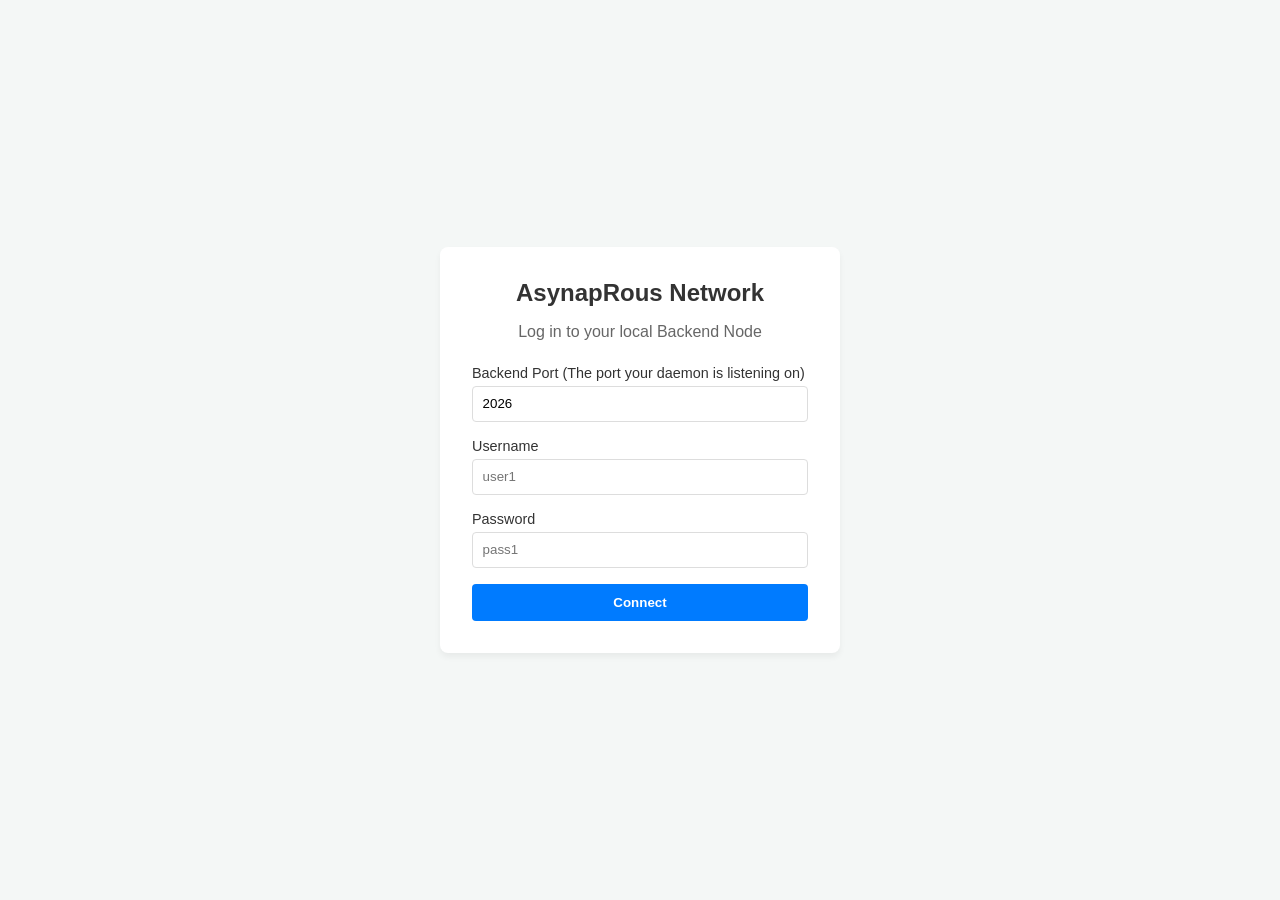
==== www/login.html @ b7e5642b "first commit" ====
<!DOCTYPE html>
<html lang="en">
<head>
    <meta charset="UTF-8">
    <meta name="viewport" content="width=device-width, initial-scale=1.0">
    <title>AsynapRous P2P Login</title>
    <link rel="stylesheet" href="../static/css/styles.css">
</head>
<body class="center-layout">
    <div class="card">
        <h2>AsynapRous Network</h2>
        <p class="subtitle">Log in to your local Backend Node</p>

        <div class="form-group">
            <label>Backend Port (The port your daemon is listening on)</label>
            <input type="number" id="nodePort" value="2026" />
        </div>
        <div class="form-group">
            <label>Username</label>
            <input type="text" id="username" placeholder="user1" />
        </div>
        <div class="form-group">
            <label>Password</label>
            <input type="password" id="password" placeholder="pass1" />
        </div>
        <button onclick="login()">Connect</button>
        <p id="errMsg" class="error-text" style="display:none;"></p>
    </div>

    <script>
        async function login() {
            const port = document.getElementById("nodePort").value;
            const u = document.getElementById("username").value;
            const p = document.getElementById("password").value;
            const err = document.getElementById("errMsg");

            if (!port || !u || !p) return;
            err.style.display = 'none';

            localStorage.setItem("node_port", port);
            localStorage.setItem("username", u);

            try {
                const res = await fetch(`http://127.0.0.1:${port}/login`, {
                    method: 'POST',
                    body: JSON.stringify({username: u, password: p}),
                });
                
                if (res.status === 200) {
                    const data = await res.json();
                    const token = data.session_id;
                    localStorage.setItem("session_token", token);

                    const submitRes = await fetch(`http://127.0.0.1:${port}/submit-info`, {
                        method: 'POST',
                        headers: {
                            'Authorization': `Bearer ${token}`
                        },
                        body: JSON.stringify({ip: "127.0.0.1", port: parseInt(port)})
                    });
                    
                    if (submitRes.status === 200) {
                        window.location.href = "index.html";
                    } else {
                        err.innerText = "Access denied or tracker error.";
                        err.style.display = 'block';
                    }
                } else {
                    err.innerText = "Invalid credentials!";
                    err.style.display = 'block';
                }
            } catch (error) {
                err.innerText = "Error: Could not reach Backend Node on Port " + port;
                err.style.display = 'block';
            }
        }
    </script>
</body>
</html>
---- static/css/styles.css ----
/* CSS Đơn giản, Light Mode */

* {
    box-sizing: border-box;
    font-family: -apple-system, BlinkMacSystemFont, "Segoe UI", Roboto, sans-serif;
}

body {
    margin: 0;
    padding: 0;
    background-color: #f4f7f6;
    color: #333;
}

/* Utils */
.center-layout {
    display: flex;
    justify-content: center;
    align-items: center;
    height: 100vh;
}

.muted {
    color: #888;
    font-size: 0.85em;
}

/* Card */
.card, .login-card {
    background: #fff;
    padding: 2rem;
    border-radius: 8px;
    box-shadow: 0 4px 6px rgba(0,0,0,0.05);
    width: 400px;
    max-width: 90%;
}

.card h2 { margin-top: 0; margin-bottom: 0.5rem; text-align: center; }
.card p.subtitle { color: #666; text-align: center; margin-bottom: 1.5rem; }

.form-group { margin-bottom: 1rem; }
.form-group label { display: block; font-size: 0.9rem; margin-bottom: 0.3rem; }
.form-group input, .target-selector select {
    width: 100%;
    padding: 0.6rem;
    border: 1px solid #ddd;
    border-radius: 4px;
}

button {
    width: 100%;
    padding: 0.7rem;
    background-color: #007bff;
    color: white;
    border: none;
    border-radius: 4px;
    font-weight: bold;
    cursor: pointer;
}
button:hover { background-color: #0056b3; }
.error-text { margin-top: 1rem; color: #dc3545; font-size: 0.9em; text-align: center; }

/* Main App Layout */
.layout {
    display: flex;
    height: 100vh;
}

/* Sidebar */
.sidebar {
    width: 300px;
    background: #fff;
    border-right: 1px solid #ddd;
    display: flex;
    flex-direction: column;
}

.sidebar-header {
    padding: 1rem;
    border-bottom: 1px solid #ddd;
    display: flex;
    justify-content: space-between;
    align-items: center;
}

.sidebar-header h3 { margin: 0; font-size: 1.1rem; }
.badge { background: #e0f2fe; color: #0284c7; padding: 4px 8px; border-radius: 12px; font-size: 0.8em; font-weight: bold; }

.target-selector {
    padding: 1rem;
    border-bottom: 1px solid #eee;
    background: #fdfdfd;
}

.peer-list {
    list-style: none;
    padding: 0;
    margin: 0;
    overflow-y: auto;
}

.peer-item {
    padding: 1rem;
    border-bottom: 1px solid #f1f1f1;
    display: flex;
    align-items: center;
    gap: 10px;
}
.status-dot { width: 10px; height: 10px; background: #28a745; border-radius: 50%; }

/* Chat Area */
.chat-area {
    flex: 1;
    display: flex;
    flex-direction: column;
    background: #fdfdfd;
}

.chat-header {
    padding: 1rem 2rem;
    background: #fff;
    border-bottom: 1px solid #ddd;
    display: flex;
    justify-content: space-between;
    align-items: center;
}

.chat-header h2 { margin: 0; font-size: 1.2rem; }
.node-info { font-family: monospace; color: #666; }

.messages-container {
    flex: 1;
    padding: 2rem;
    overflow-y: auto;
    display: flex;
    flex-direction: column;
    gap: 1rem;
}

.message-bubble {
    max-width: 70%;
    padding: 0.8rem 1rem;
    border-radius: 8px;
    position: relative;
}

.msg-author { font-size: 0.8em; font-weight: bold; margin-bottom: 4px; color: #555; }
.msg-text { font-size: 1rem; line-height: 1.4; color: #111; }

.inbound {
    background: #f1f0f0;
    align-self: flex-start;
    border-bottom-left-radius: 0;
}

.outbound {
    background: #d1e7dd;
    align-self: flex-end;
    border-bottom-right-radius: 0;
}

.chat-input-area {
    padding: 1rem 2rem;
    background: #fff;
    border-top: 1px solid #ddd;
    display: flex;
    gap: 10px;
}

.chat-input-area input {
    flex: 1;
    padding: 0.8rem;
    border: 1px solid #ccc;
    border-radius: 20px;
    outline: none;
}

.chat-input-area button {
    width: auto;
    padding: 0 1.5rem;
    border-radius: 20px;
}
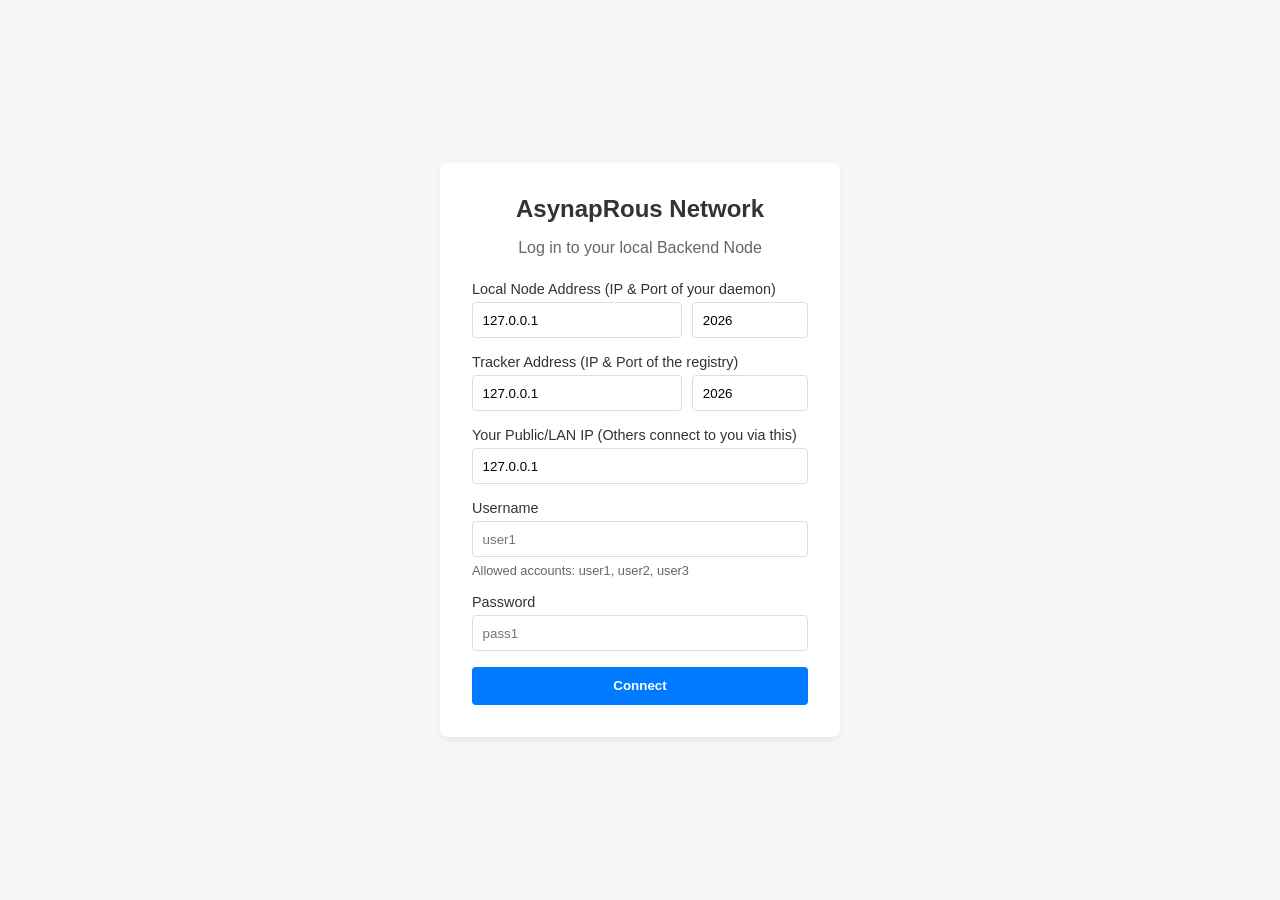
==== commit adca093f: "feat: implement response handling, static file delivery, and request processing modules" ====
--- a/www/login.html
+++ b/www/login.html
@@ -1,23 +1,40 @@
 <!DOCTYPE html>
 <html lang="en">
+
 <head>
     <meta charset="UTF-8">
     <meta name="viewport" content="width=device-width, initial-scale=1.0">
     <title>AsynapRous P2P Login</title>
     <link rel="stylesheet" href="../static/css/styles.css">
 </head>
+
 <body class="center-layout">
     <div class="card">
         <h2>AsynapRous Network</h2>
         <p class="subtitle">Log in to your local Backend Node</p>
 
         <div class="form-group">
-            <label>Backend Port (The port your daemon is listening on)</label>
-            <input type="number" id="nodePort" value="2026" />
+            <label>Local Node Address (IP & Port of your daemon)</label>
+            <div style="display:flex; gap:10px;">
+                <input type="text" id="nodeIp" value="127.0.0.1" style="flex:2;" />
+                <input type="number" id="nodePort" value="2026" style="flex:1;" />
+            </div>
+        </div>
+        <div class="form-group">
+            <label>Tracker Address (IP & Port of the registry)</label>
+            <div style="display:flex; gap:10px;">
+                <input type="text" id="trackerIp" value="127.0.0.1" style="flex:2;" />
+                <input type="number" id="trackerPort" value="2026" style="flex:1;" />
+            </div>
+        </div>
+        <div class="form-group">
+            <label>Your Public/LAN IP (Others connect to you via this)</label>
+            <input type="text" id="publicIp" value="127.0.0.1" />
         </div>
         <div class="form-group">
             <label>Username</label>
             <input type="text" id="username" placeholder="user1" />
+            <small class="help-text">Allowed accounts: user1, user2, user3</small>
         </div>
         <div class="form-group">
             <label>Password</label>
@@ -28,37 +45,72 @@
     </div>
 
     <script>
+        const ALLOWED_USERS = ["user1", "user2", "user3"];
+
         async function login() {
+            const nodeIp = document.getElementById("nodeIp").value || "127.0.0.1";
             const port = document.getElementById("nodePort").value;
+            const trackerIp = document.getElementById("trackerIp").value || nodeIp;
+            const trackerPort = document.getElementById("trackerPort").value || port;
+            const publicIp = document.getElementById("publicIp").value || nodeIp;
             const u = document.getElementById("username").value;
             const p = document.getElementById("password").value;
             const err = document.getElementById("errMsg");
 
-            if (!port || !u || !p) return;
+            if (!port || !trackerPort || !u || !p) return;
             err.style.display = 'none';
 
+            if (!ALLOWED_USERS.includes(u)) {
+                err.innerText = "Only default accounts are allowed: user1, user2, user3";
+                err.style.display = 'block';
+                return;
+            }
+
+            localStorage.setItem("node_ip", nodeIp);
             localStorage.setItem("node_port", port);
+            localStorage.setItem("tracker_ip", trackerIp);
+            localStorage.setItem("tracker_port", trackerPort);
+            localStorage.setItem("public_ip", publicIp);
             localStorage.setItem("username", u);
 
             try {
-                const res = await fetch(`http://127.0.0.1:${port}/login`, {
+                const res = await fetch(`http://${nodeIp}:${port}/login`, {
                     method: 'POST',
-                    body: JSON.stringify({username: u, password: p}),
+                    body: JSON.stringify({ username: u, password: p }),
                 });
-                
+
                 if (res.status === 200) {
                     const data = await res.json();
                     const token = data.session_id;
                     localStorage.setItem("session_token", token);
 
-                    const submitRes = await fetch(`http://127.0.0.1:${port}/submit-info`, {
+                    let trackerToken = token;
+                    if (trackerIp !== nodeIp || trackerPort !== port) {
+                        const trackerLoginRes = await fetch(`http://${trackerIp}:${trackerPort}/login`, {
+                            method: 'POST',
+                            body: JSON.stringify({ username: u, password: p }),
+                        });
+
+                        if (trackerLoginRes.status !== 200) {
+                            err.innerText = "Tracker login failed.";
+                            err.style.display = 'block';
+                            return;
+                        }
+
+                        const trackerData = await trackerLoginRes.json();
+                        trackerToken = trackerData.session_id;
+                    }
+
+                    localStorage.setItem("tracker_token", trackerToken);
+
+                    const submitRes = await fetch(`http://${trackerIp}:${trackerPort}/submit-info`, {
                         method: 'POST',
                         headers: {
-                            'Authorization': `Bearer ${token}`
+                            'Authorization': `Bearer ${trackerToken}`
                         },
-                        body: JSON.stringify({ip: "127.0.0.1", port: parseInt(port)})
+                        body: JSON.stringify({ ip: publicIp, port: parseInt(port) })
                     });
-                    
+
                     if (submitRes.status === 200) {
                         window.location.href = "index.html";
                     } else {
@@ -70,10 +122,11 @@
                     err.style.display = 'block';
                 }
             } catch (error) {
-                err.innerText = "Error: Could not reach Backend Node on Port " + port;
+                err.innerText = "Error: Could not reach Backend Node on " + nodeIp + ":" + port;
                 err.style.display = 'block';
             }
         }
     </script>
 </body>
+
 </html>
--- a/static/css/styles.css
+++ b/static/css/styles.css
@@ -37,6 +37,7 @@
 
 .card h2 { margin-top: 0; margin-bottom: 0.5rem; text-align: center; }
 .card p.subtitle { color: #666; text-align: center; margin-bottom: 1.5rem; }
+.help-text { display: block; margin-top: 6px; color: #666; font-size: 0.8rem; }
 
 .form-group { margin-bottom: 1rem; }
 .form-group label { display: block; font-size: 0.9rem; margin-bottom: 0.3rem; }
@@ -92,6 +93,36 @@
     background: #fdfdfd;
 }
 
+.session-actions {
+    padding: 0.8rem 1rem;
+    border-bottom: 1px solid #eee;
+}
+
+.secondary-btn {
+    width: 100%;
+    background-color: #374151;
+}
+
+.secondary-btn:hover {
+    background-color: #111827;
+}
+
+.mode-selector {
+    padding: 0.8rem 1rem;
+    border-bottom: 1px solid #eee;
+    display: flex;
+    gap: 1rem;
+    align-items: center;
+    background: #fafafa;
+}
+
+.mode-selector label {
+    display: flex;
+    gap: 6px;
+    align-items: center;
+    font-size: 0.9rem;
+}
+
 .peer-list {
     list-style: none;
     padding: 0;
@@ -107,6 +138,8 @@
     gap: 10px;
 }
 .status-dot { width: 10px; height: 10px; background: #28a745; border-radius: 50%; }
+.status-dot.online { background: #28a745; }
+.status-dot.offline { background: #dc3545; }
 
 /* Chat Area */
 .chat-area {
@@ -142,6 +175,14 @@
     padding: 0.8rem 1rem;
     border-radius: 8px;
     position: relative;
+}
+
+.message-bubble.system {
+    max-width: 100%;
+    align-self: center;
+    background: #fff3cd;
+    color: #664d03;
+    border: 1px solid #ffe69c;
 }
 
 .msg-author { font-size: 0.8em; font-weight: bold; margin-bottom: 4px; color: #555; }
